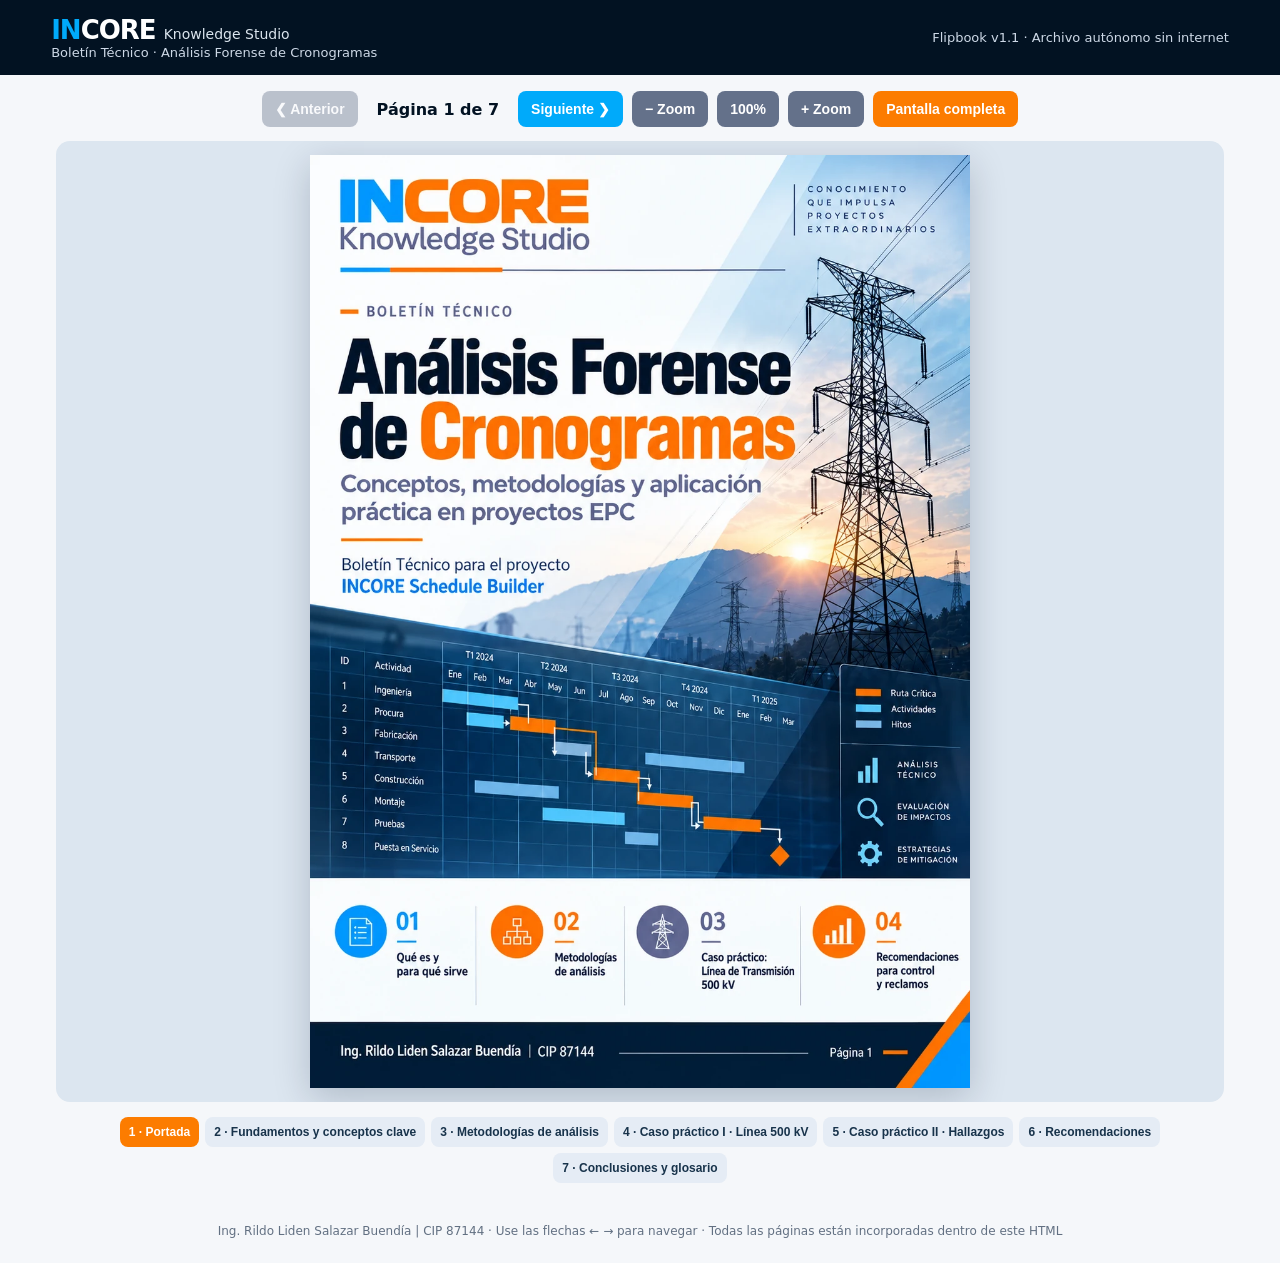
==== index.html @ 8506c01e "Add files via upload" ====
<!doctype html><html lang="es"><head><meta charset="utf-8"><meta name="viewport" content="width=device-width,initial-scale=1"><title>INCORE · Flipbook v1.1</title><style>
:root{color-scheme:light;--navy:#021222;--orange:#FC7C00;--blue:#00AAFA;--bg:#F5F7FA}*{box-sizing:border-box}body{margin:0;background:var(--bg);font:16px system-ui,Segoe UI,Arial,sans-serif;color:var(--navy)}header{background:var(--navy);color:white;padding:15px max(16px,4vw);display:flex;align-items:center;justify-content:space-between;gap:15px;flex-wrap:wrap}.logo{font-size:26px;font-weight:900;letter-spacing:-1px}.logo span:first-child{color:var(--blue)}.logo span:last-child{color:var(--orange)}.sub{font-size:13px;color:#cdd8e6}main{max-width:1200px;margin:auto;padding:16px}.bar{display:flex;flex-wrap:wrap;align-items:center;justify-content:center;gap:9px;margin-bottom:14px}button{border:0;background:var(--blue);color:#fff;border-radius:8px;padding:10px 13px;cursor:pointer;font-weight:650;font-size:14px}button.secondary{background:#64718a}button.orange{background:var(--orange)}button:disabled{opacity:.4;cursor:default}#counter{font-weight:700;padding:0 10px}.view{background:#dce6f0;min-height:65vh;border-radius:14px;display:flex;justify-content:center;align-items:flex-start;overflow:auto;padding:14px}#page{width:min(100%,660px);height:auto;display:block;box-shadow:0 10px 35px #00162c33;transform-origin:top center;transition:opacity .15s;object-fit:contain}nav{margin:15px auto;display:flex;flex-wrap:wrap;gap:6px;justify-content:center}nav button{background:#e5ecf5;color:#18334b;padding:8px 9px;font-size:12px}nav button.active{background:var(--orange);color:white}footer{text-align:center;padding:10px 15px 25px;color:#627082;font-size:12px}@media(max-width:650px){.logo{font-size:22px}.view{padding:5px}button{font-size:13px;padding:9px}}
</style></head><body><header><div><div class="logo"><span>IN</span><span>CORE</span> <small style="font-size:14px;font-weight:400;letter-spacing:0;color:#dbe5ee">Knowledge Studio</small></div><div class="sub">Boletín Técnico · Análisis Forense de Cronogramas</div></div><div class="sub">Flipbook v1.1 · Archivo autónomo sin internet</div></header><main><div class="bar"><button id="prev" class="secondary">❮ Anterior</button><span id="counter"></span><button id="next">Siguiente ❯</button><button id="less" class="secondary" title="Reducir">− Zoom</button><button id="reset" class="secondary">100%</button><button id="more" class="secondary" title="Ampliar">+ Zoom</button><button id="fullscreen" class="orange">Pantalla completa</button></div><div class="view" id="view"><img id="page" alt="Página del boletín técnico"></div><nav id="nav"></nav></main><footer>Ing. Rildo Liden Salazar Buendía | CIP 87144 · Use las flechas ← → para navegar · Todas las páginas están incorporadas dentro de este HTML</footer><script>
const pages=[{"title": "Portada", "src": "[data-uri]"}, {"title": "Fundamentos y conceptos clave", "src": "[data-uri]"}, {"title": "Metodologías de análisis", "src": "[data-uri]"}, {"title": "Caso práctico I · Línea 500 kV", "src": "[data-uri]"}, {"title": "Caso práctico II · Hallazgos", "src": "[data-uri]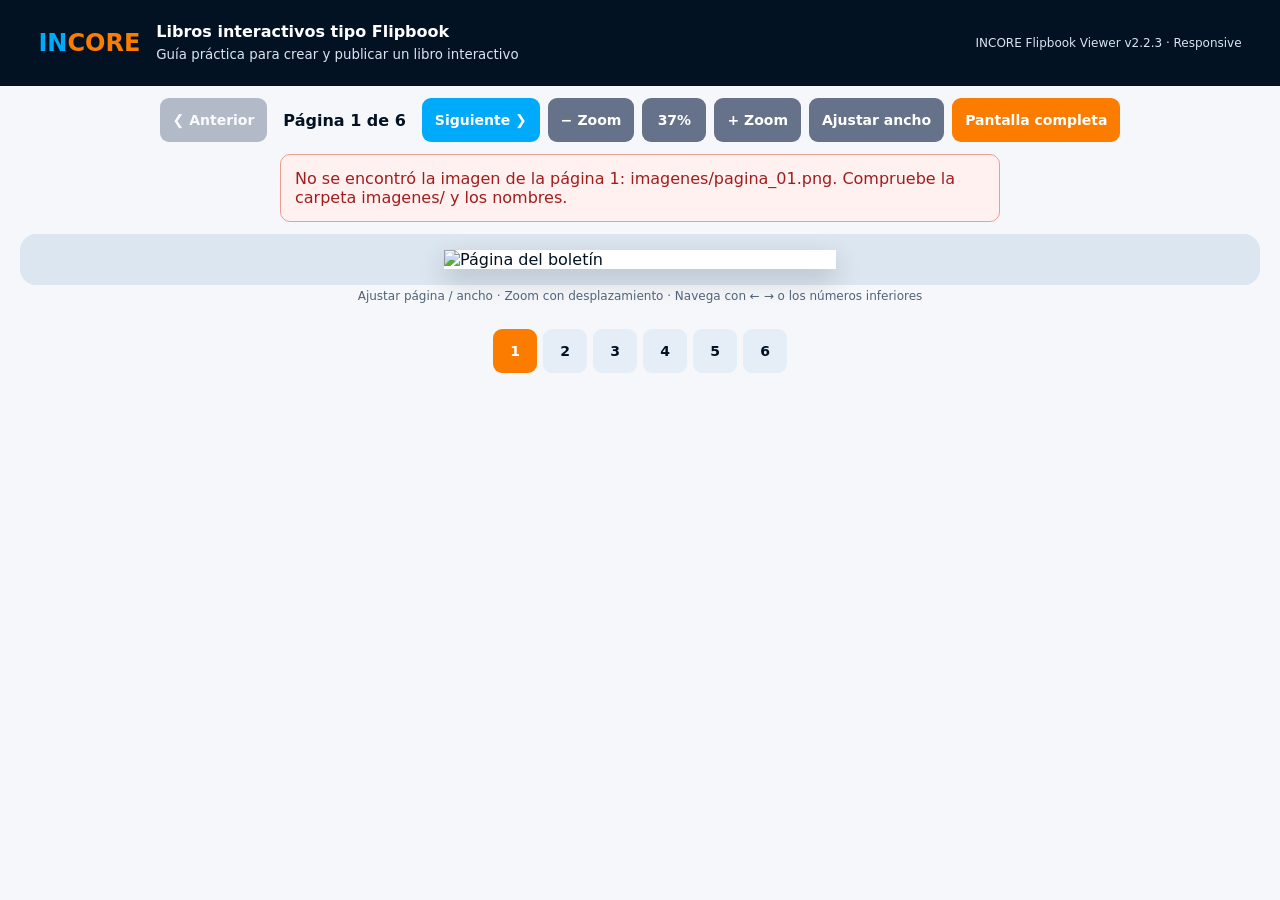
